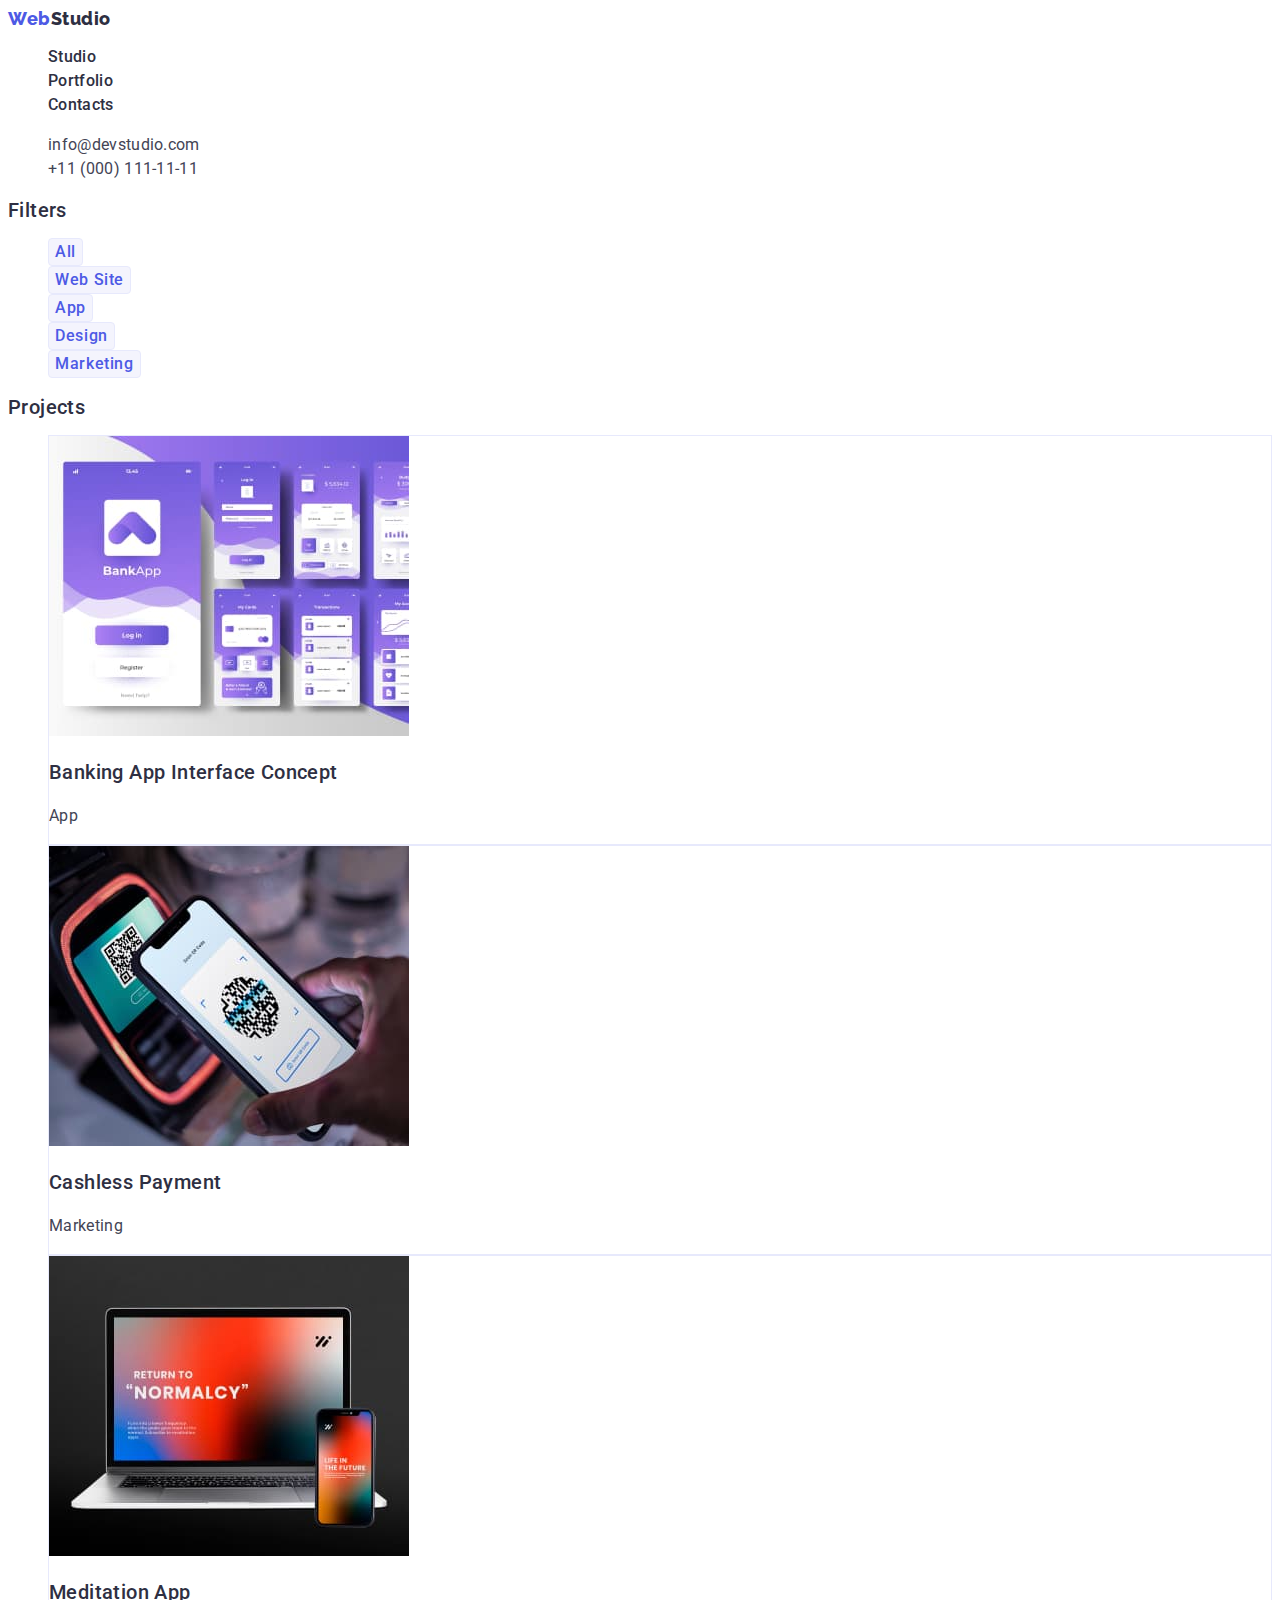
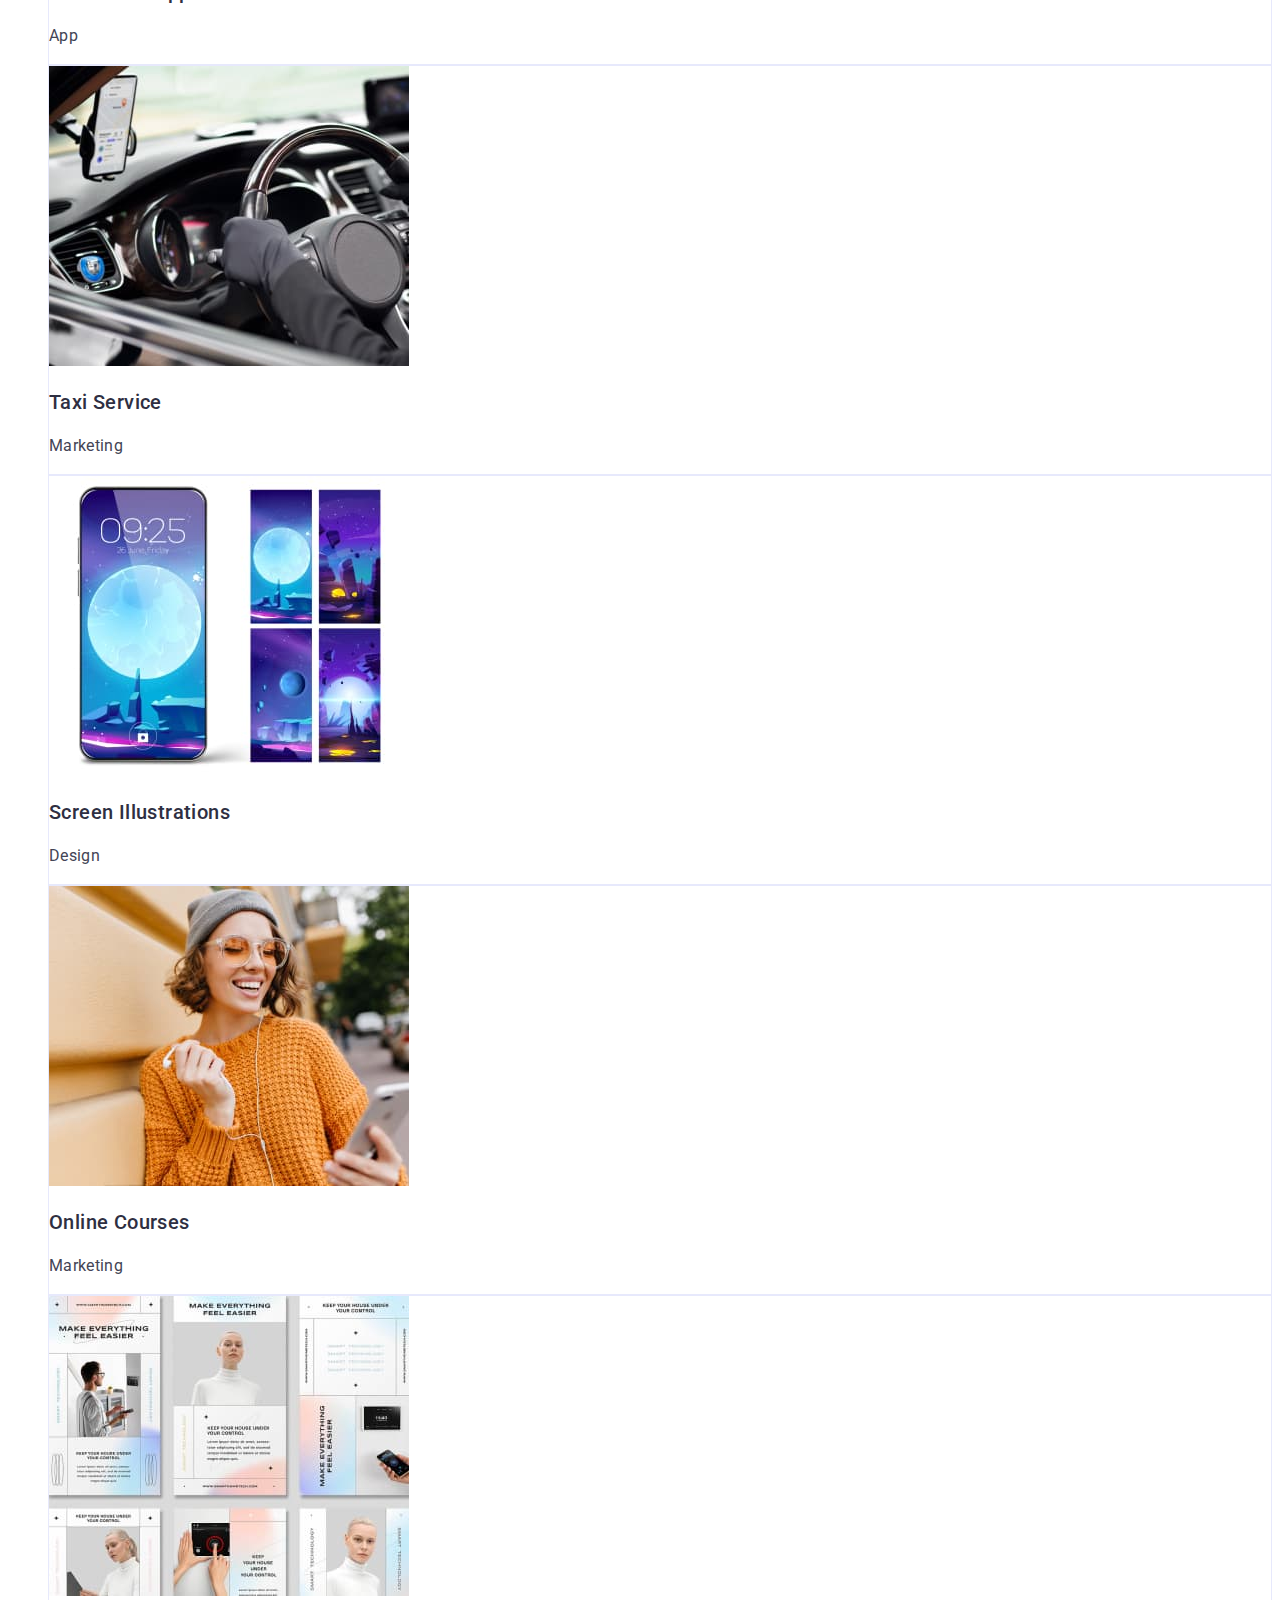
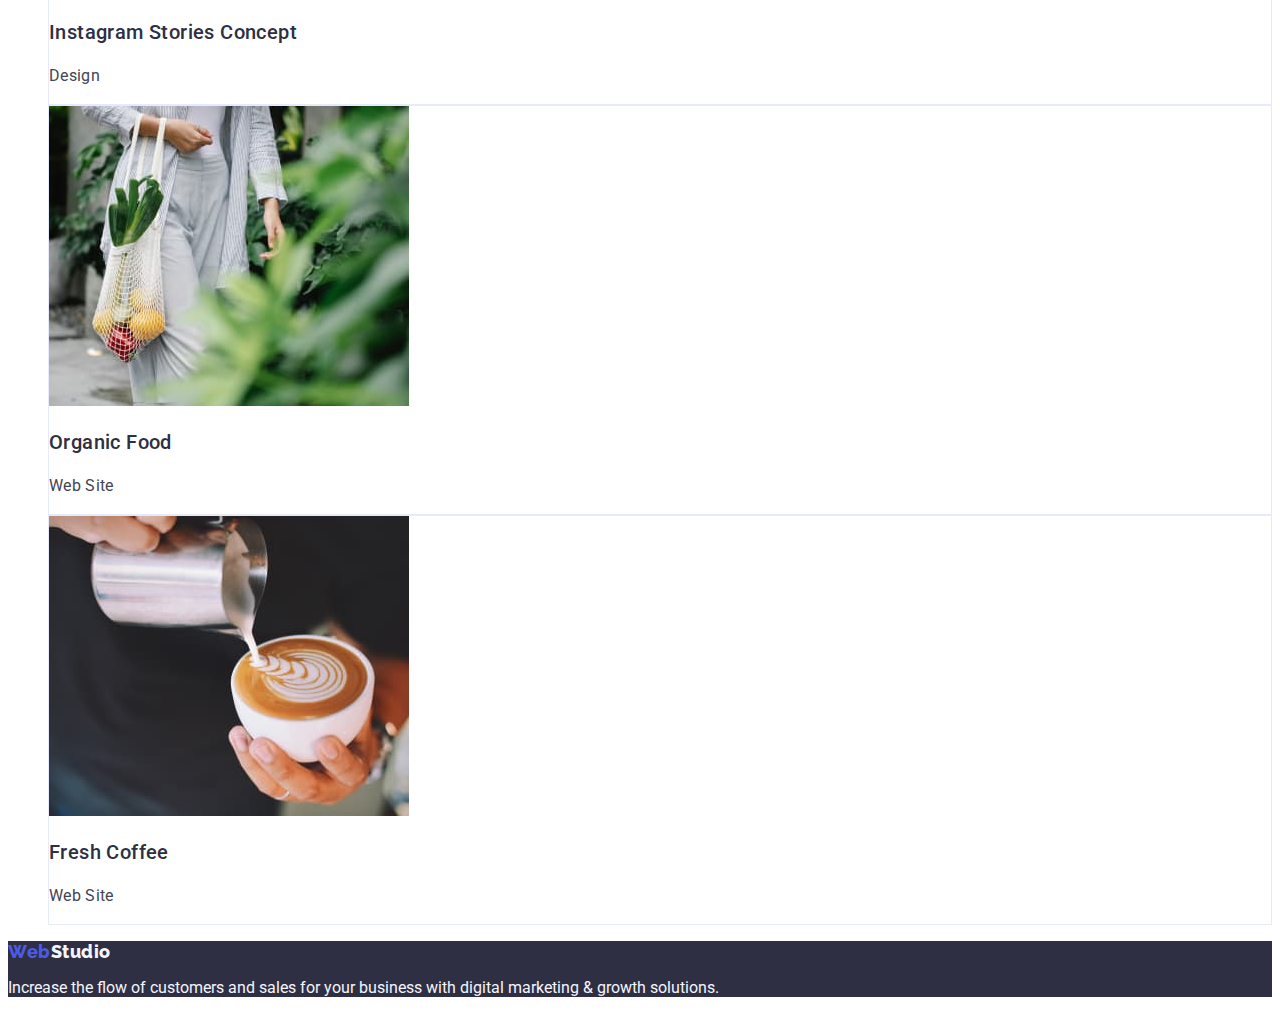
==== portfolio.html @ 899ddfb3 "hw 2" ====
<!DOCTYPE html>
<html lang="en">
<head>
    <meta charset="UTF-8">
    <meta name="viewport" content="width=device-width, initial-scale=1.0">
    <title>WebStudio</title>
    <link rel="stylesheet" href="./styles.css">
    <link rel="preconnect" href="https://fonts.googleapis.com">
    <link rel="preconnect" href="https://fonts.gstatic.com" crossorigin>
    <link href="https://fonts.googleapis.com/css2?family=Montserrat:wght@400;600&family=Raleway:wght@800&family=Roboto:wght@400;500;700&display=swap" rel="stylesheet">
<body>
    <!-- верхня частина сайту хедер -->
    <header class="head">
        
        <!-- навігація по сайту -->
        <nav>
            <!-- логотип компанії -->
            <a href="./index.html" class="logo"><span class="logo-section">Web</span>Studio</a>
            <ul>
                <li><a class="head-link" href="./index.html">Studio</a></li>
                <li><a class="head-link" href="./portfolio.html">Portfolio</a></li>
                <li><a class="head-link" href="">Contacts</a></li>
            </ul>
        </nav>
        <!-- контакти компанії -->
        <address class="contact">
            <ul>
                <li><a class="contact-link" href="mailto:info@devstudio.com">info@devstudio.com</a></li>
                <li><a class="contact-link" href="tel:+110001111111">+11 (000) 111-11-11</a></li>
            </ul>
        </address>
    </header>
    <!-- головна інформація сторінки -->
    <main>
        <!-- навігація по сторінці -->
        <section>
            <h2 class="filters-title-hide">Filters</h2>
            <ul>
                <li><button type="button" class="filters-button">All</button></li>
                <li><button type="button" class="filters-button">Web Site</button></li>
                <li><button type="button" class="filters-button">App</button></li>
                <li><button type="button" class="filters-button">Design</button></li>
                <li><button type="button" class="filters-button">Marketing</button></li>
            </ul>
        </section>
        <section class="project">
            <h2 class="project-title-hide">Projects</h2>
            <ul>
                <li class="project-section">
                    <img src="./images/img-portfolio-1.jpg" alt="Banking App" width="360">
                    <h3 class="project-title">Banking App Interface Concept</h3>
                    <p class="project-taxt">App</p>
                </li>
                <li class="project-section">
                    <img src="./images/img-portfolio-2.jpg" alt="Cashless Payment" width="360">
                    <h3 class="project-title">Cashless Payment</h3>
                    <p class="project-taxt">Marketing</p>
                </li>
                <li class="project-section">
                    <img src="./images/img-portfolio-3.jpg" alt="Meditation App" width="360">
                    <h3 class="project-title">Meditation App</h3>
                    <p class="project-taxt">App</p>
                </li>
                <li class="project-section">
                    <img src="./images/img-portfolio-4.jpg" alt="Taxi Service" width="360">
                    <h3 class="project-title">Taxi Service</h3>
                    <p class="project-taxt">Marketing</p>
                </li>
                <li class="project-section">
                    <img src="./images/img-portfolio-5.jpg" alt="Screen Illustrations" width="360">
                    <h3 class="project-title">Screen Illustrations</h3>
                    <p class="project-taxt">Design</p>
                </li>
                <li class="project-section">
                    <img src="./images/img-portfolio-6.jpg" alt="Online Courses" width="360">
                    <h3 class="project-title">Online Courses</h3>
                    <p class="project-taxt">Marketing</p>
                </li>
                <li class="project-section">
                    <img src="./images/img-portfolio-7.jpg" alt="Instagram Stories Concept" width="360">
                    <h3 class="project-title">Instagram Stories Concept</h3>
                    <p class="project-taxt">Design</p>
                </li>
                <li class="project-section">
                    <img src="./images/img-portfolio-8.jpg" alt="Organic Food" width="360">
                    <h3 class="project-title">Organic Food</h3>
                    <p class="project-taxt">Web Site</p>
                </li>
                <li class="project-section">
                    <img src="./images/img-portfolio-9.jpg" alt="Fresh Coffee" width="360">
                    <h3 class="project-title">Fresh Coffee</h3>
                    <p class="project-taxt">Web Site</p>
                </li>
            </ul>
        </section>



    </main>

       
    
    
    
        <!-- футер -->
    <footer class="footer">
        <!-- логотип компанії -->
        <a href="./index.html" class="footer-logo"><span class="logo-section">Web</span>Studio</a>
        <p class="footer-taxt">Increase the flow of customers and sales for your business with digital marketing & growth solutions.</p>
    </footer>
    
</body>
</html>
---- styles.css ----
:root {
    --primary-font: 'Roboto', sans-serif;
    --primary-black-color: #434455;
    --primary-white-color: #ffffff;
    --secondary-black-color: #2E2F42;
    --secondary-white-color: #F4F4FD;
}

body {
    font-family: var(--primary-font);
    color: var(--primary-black-color);
    background: var(--primary-white-color);
}
a {
    text-decoration: none;
}
ul {
    list-style-type: none;
}


.logo {
    color: #2E2F42;
    font-family: 'Raleway';
    font-style: normal;
    font-weight: 800;
    font-size: 18px;
    line-height: 21px;
    letter-spacing: 0.03em;
}
.logo-section {
    color: #4D5AE5;
}
.footer-logo {
    color: var(--secondary-white-color);
    font-family: 'Raleway';
    font-style: normal;
    font-weight: 800;
    font-size: 18px;
    line-height: 21px;
    letter-spacing: 0.03em;
}

.head-link {
    color: var(--secondary-black-color);
    font-family: 'Roboto';
    font-style: normal;
    font-weight: 500;
    font-size: 16px;
    line-height: 24px;
    letter-spacing: 0.02em;
}

.contact-link {
    color: var(--primary-black-color);
    font-family: 'Roboto';
    font-style: normal;
    font-weight: 400;
    font-size: 16px;
    line-height: 24px;
    letter-spacing: 0.02em;
}

.hero {
    background: var(--secondary-black-color);
    font-family: 'Roboto';
    font-style: normal;
    font-weight: 700;
    font-size: 56px;
    line-height: 60px;
    text-align: center;
    letter-spacing: 0.02em;
}
h1 {
    color: var(--primary-white-color);
}
.primery-button {
    background: #4D5AE5;
    color: var(--primary-white-color);
    font-family: 'Roboto';
    font-style: normal;
    font-weight: 500;
    font-size: 16px;
    line-height: 24px;
    align-items: center;
    letter-spacing: 0.04em;
    box-shadow: 0px 4px 4px rgba(0, 0, 0, 0.15);
    border-radius: 4px;
}


.facts {
    color: var(--secondary-black-color);
    font-family: 'Roboto';
    font-style: normal;
    font-weight: 700;
    font-size: 36px;
    line-height: 40px;
    text-align: center;
    letter-spacing: 0.02em;
    text-transform: capitalize;
}
.facts-title {
    color: var(--secondary-black-color);
    font-family: 'Roboto';
    font-style: normal;
    font-weight: 500;
    font-size: 20px;
    line-height: 24px;
    letter-spacing: 0.02em;
}
.facts-taxt {
    font-family: 'Roboto';
    font-style: normal;
    font-weight: 400;
    font-size: 16px;
    line-height: 24px;
    letter-spacing: 0.02em;
}
.directions {
    font-family: 'Roboto';
    font-style: normal;
    font-weight: 700;
    font-size: 36px;
    line-height: 40px;
    text-align: center;
    letter-spacing: 0.02em;
    text-transform: capitalize;
    color: var(--secondary-black-color);
}
.team {
    font-family: 'Roboto';
    font-style: normal;
    font-weight: 700;
    font-size: 36px;
    line-height: 40px;
    text-align: center;
    letter-spacing: 0.02em;
    text-transform: capitalize;
    color: var(--secondary-black-color);
}
.team-title {
    color: var(--secondary-black-color);
    font-family: 'Roboto';
    font-style: normal;
    font-weight: 500;
    font-size: 20px;
    line-height: 24px;
    letter-spacing: 0.02em;
}
.team-taxt {
    font-family: 'Roboto';
    font-style: normal;
    font-weight: 400;
    font-size: 16px;
    line-height: 24px;
    letter-spacing: 0.02em;
}


.section-team {
    background: var(--secondary-white-color);
}
.footer {
    background: var(--secondary-black-color);
}
.footer-taxt {
    color: var(--secondary-white-color);
}


/* portfolio */
.filters-title-hide {
    font-family: 'Roboto';
    font-style: normal;
    font-weight: 500;
    font-size: 20px;
    line-height: 24px;
    letter-spacing: 0.02em;
    color: var(--secondary-black-color);
}

.filters-button {
    background: #F4F4FD;
    color: #4D5AE5;
    border: 1px solid #E7E9FC;
    border-radius: 4px;
    font-family: 'Roboto';
    font-style: normal;
    font-weight: 500;
    font-size: 16px;
    line-height: 24px;
    align-items: center;
    text-align: center;
    letter-spacing: 0.04em;
}

.filters-button:hover,
.filters-button:focus,
.filters-button:active {
    background: #404BBF;
    color: #FFFFFF;
    box-shadow: 0px 3px 1px rgba(0, 0, 0, 0.1), 0px 2px 1px rgba(0, 0, 0, 0.08), 0px 2px 2px rgba(0, 0, 0, 0.12);
    border-radius: 4px;
}

.project-title-hide {
        font-family: 'Roboto';
        font-style: normal;
        font-weight: 500;
        font-size: 20px;
        line-height: 24px;
        letter-spacing: 0.02em;
        color: var(--secondary-black-color);
}
.project-section {
    border: 1px solid #E7E9FC;
}
.project-title {
    font-family: 'Roboto';
    font-style: normal;
    font-weight: 500;
    font-size: 20px;
    line-height: 24px;
    letter-spacing: 0.02em;
    color: var(--secondary-black-color);
}
.project-taxt {
    font-family: 'Roboto';
    font-style: normal;
    font-weight: 400;
    font-size: 16px;
    line-height: 24px;
    letter-spacing: 0.02em;
}
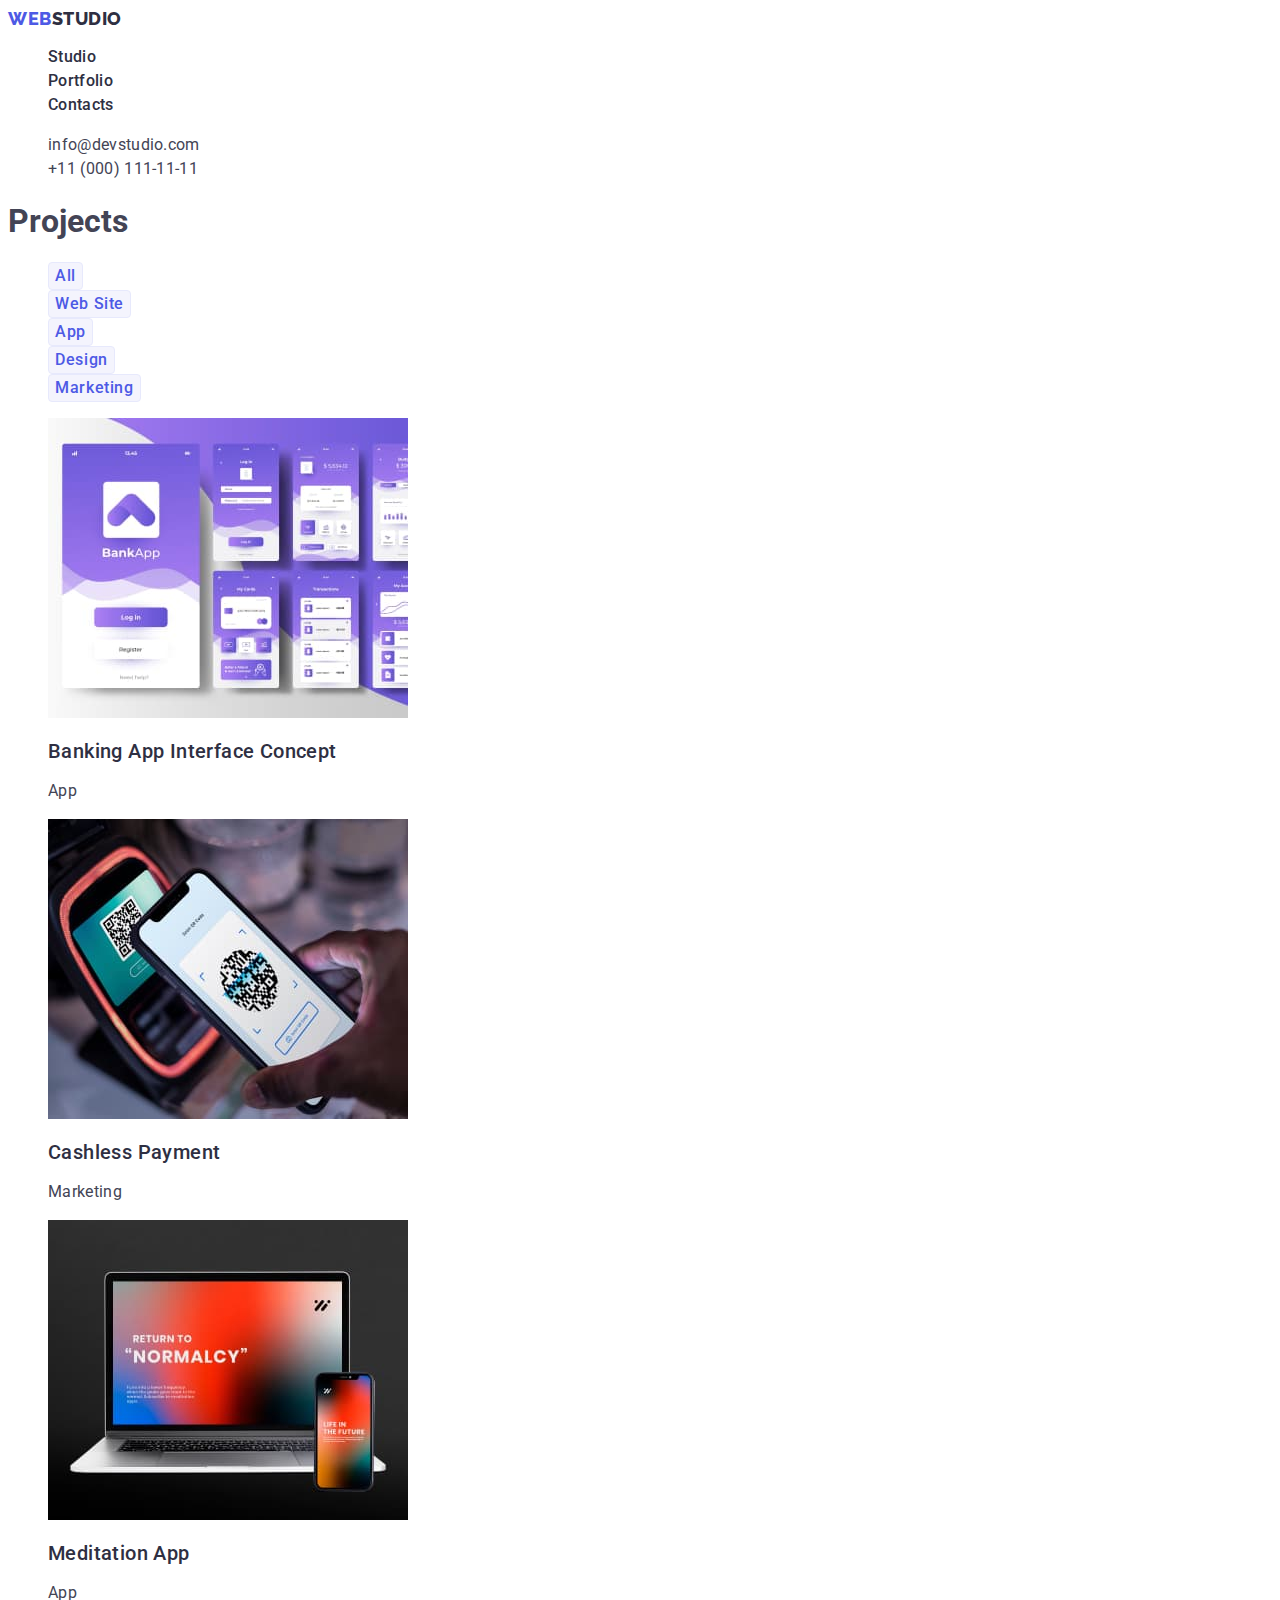
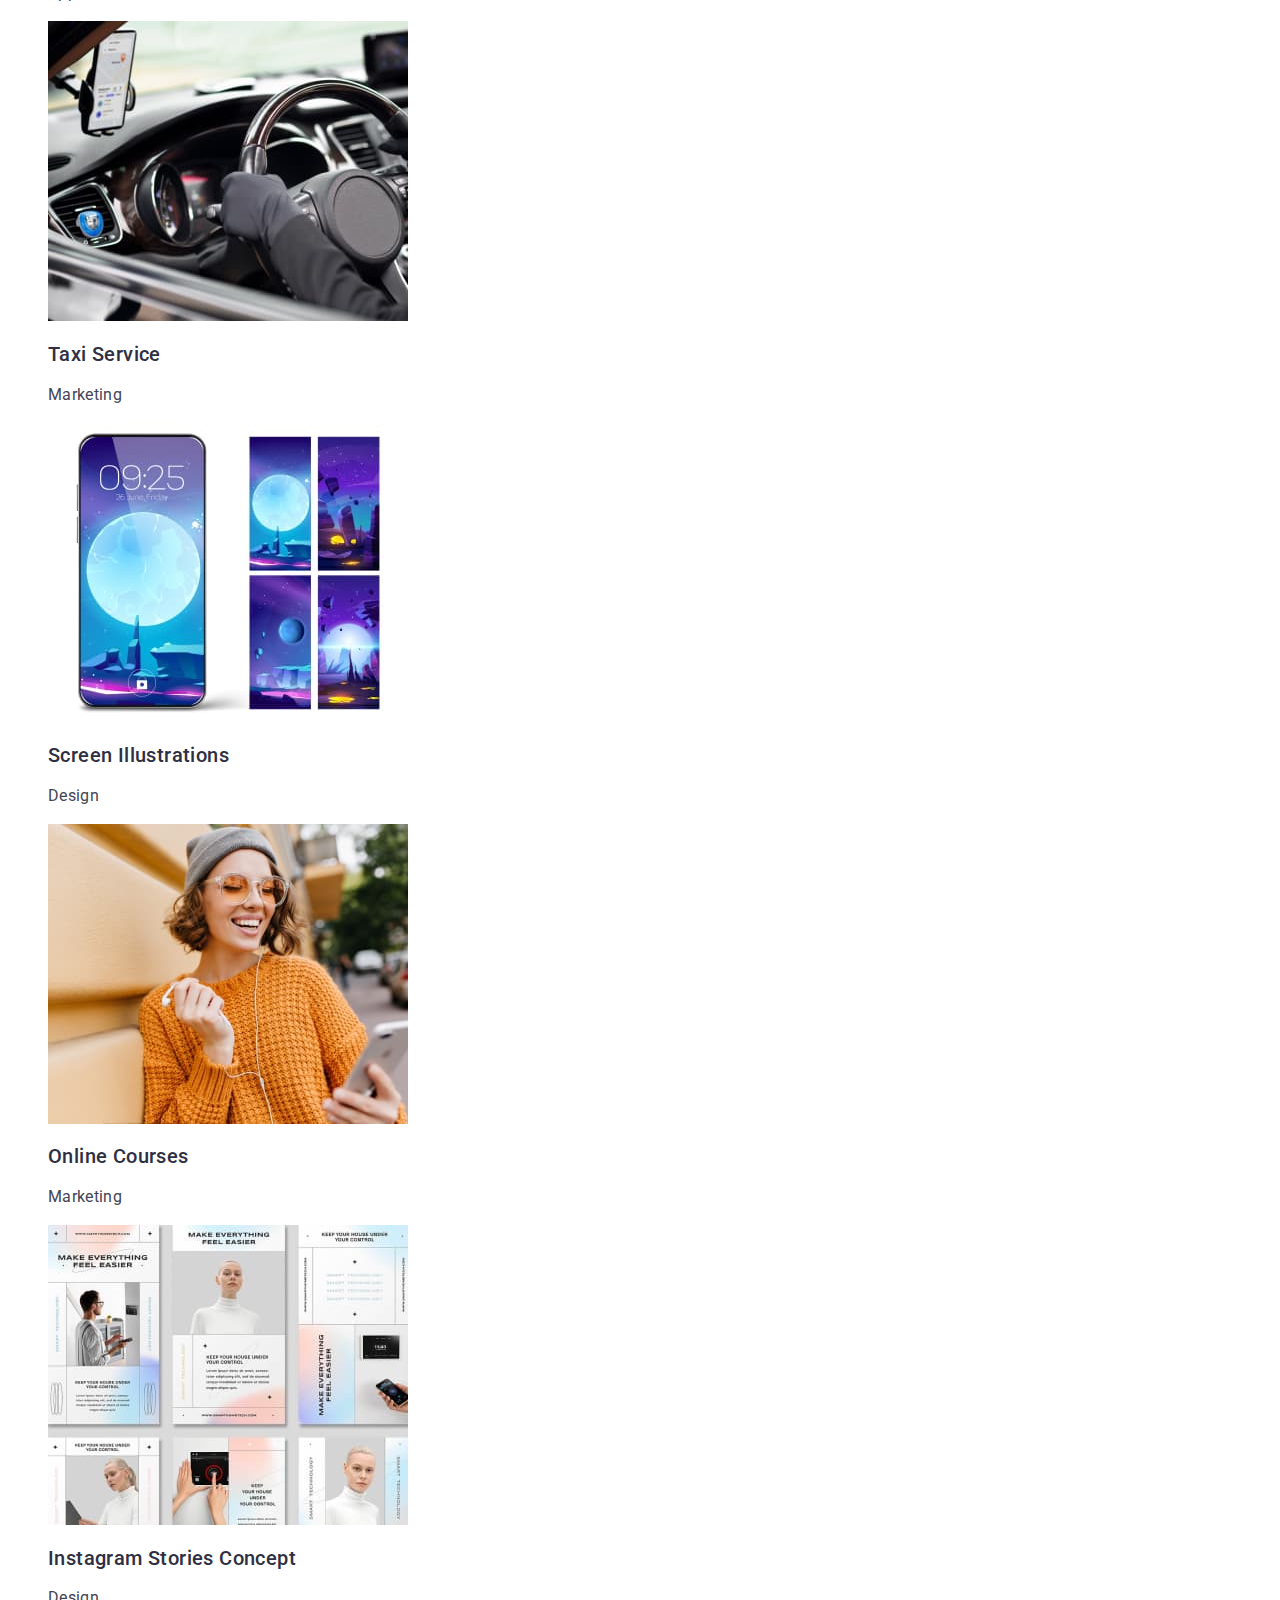
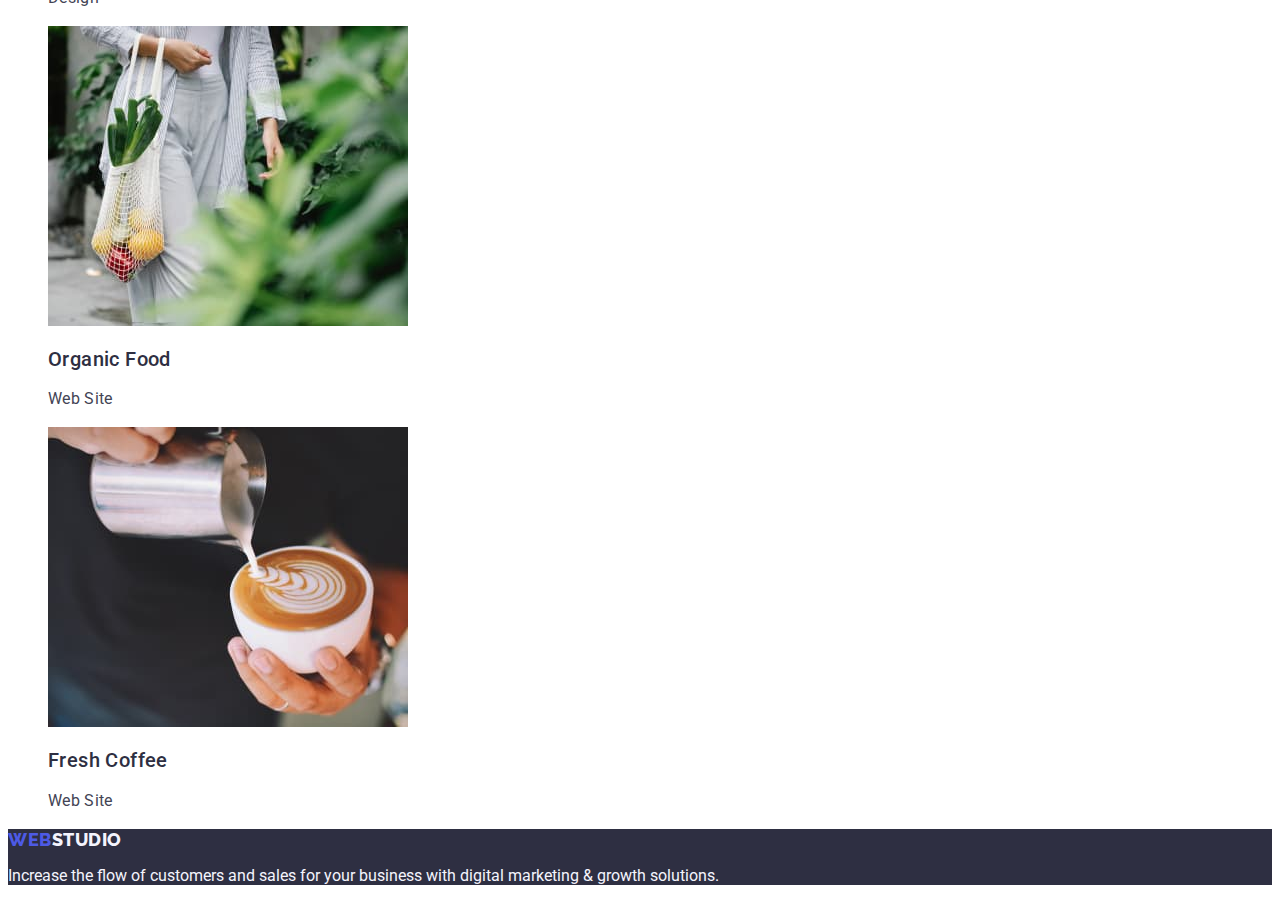
==== commit 77d54882: "update" ====
--- a/portfolio.html
+++ b/portfolio.html
@@ -4,7 +4,7 @@
     <meta charset="UTF-8">
     <meta name="viewport" content="width=device-width, initial-scale=1.0">
     <title>WebStudio</title>
-    <link rel="stylesheet" href="./styles.css">
+    <link rel="stylesheet" href="./css/styles.css">
     <link rel="preconnect" href="https://fonts.googleapis.com">
     <link rel="preconnect" href="https://fonts.gstatic.com" crossorigin>
     <link href="https://fonts.googleapis.com/css2?family=Montserrat:wght@400;600&family=Raleway:wght@800&family=Roboto:wght@400;500;700&display=swap" rel="stylesheet">
@@ -15,80 +15,77 @@
         <!-- навігація по сайту -->
         <nav>
             <!-- логотип компанії -->
-            <a href="./index.html" class="logo"><span class="logo-section">Web</span>Studio</a>
-            <ul>
-                <li><a class="head-link" href="./index.html">Studio</a></li>
-                <li><a class="head-link" href="./portfolio.html">Portfolio</a></li>
-                <li><a class="head-link" href="">Contacts</a></li>
+            <a href="./index.html" class="logo link">Web<span class="logo-section">Studio</span></a>
+            <ul class="list">
+                <li><a class="list-nav link" href="./index.html">Studio</a></li>
+                <li><a class="list-nav link" href="./portfolio.html">Portfolio</a></li>
+                <li><a class="list-nav link" href="">Contacts</a></li>
             </ul>
         </nav>
         <!-- контакти компанії -->
         <address class="contact">
-            <ul>
-                <li><a class="contact-link" href="mailto:info@devstudio.com">info@devstudio.com</a></li>
-                <li><a class="contact-link" href="tel:+110001111111">+11 (000) 111-11-11</a></li>
+            <ul class="list">
+                <li><a class="contact-link link" href="mailto:info@devstudio.com">info@devstudio.com</a></li>
+                <li><a class="contact-link link" href="tel:+110001111111">+11 (000) 111-11-11</a></li>
             </ul>
         </address>
     </header>
     <!-- головна інформація сторінки -->
     <main>
         <!-- навігація по сторінці -->
-        <section>
-            <h2 class="filters-title-hide">Filters</h2>
-            <ul>
+        <section class="project">
+            <h1 class="project-title-hide">Projects</h1>
+            <ul class="list">
                 <li><button type="button" class="filters-button">All</button></li>
                 <li><button type="button" class="filters-button">Web Site</button></li>
                 <li><button type="button" class="filters-button">App</button></li>
                 <li><button type="button" class="filters-button">Design</button></li>
                 <li><button type="button" class="filters-button">Marketing</button></li>
             </ul>
-        </section>
-        <section class="project">
-            <h2 class="project-title-hide">Projects</h2>
-            <ul>
+            <ul class="list">
                 <li class="project-section">
                     <img src="./images/img-portfolio-1.jpg" alt="Banking App" width="360">
-                    <h3 class="project-title">Banking App Interface Concept</h3>
+                    <h2 class="project-title">Banking App Interface Concept</h2>
                     <p class="project-taxt">App</p>
                 </li>
                 <li class="project-section">
                     <img src="./images/img-portfolio-2.jpg" alt="Cashless Payment" width="360">
-                    <h3 class="project-title">Cashless Payment</h3>
+                    <h2 class="project-title">Cashless Payment</h2>
                     <p class="project-taxt">Marketing</p>
                 </li>
                 <li class="project-section">
                     <img src="./images/img-portfolio-3.jpg" alt="Meditation App" width="360">
-                    <h3 class="project-title">Meditation App</h3>
+                    <h2 class="project-title">Meditation App</h2>
                     <p class="project-taxt">App</p>
                 </li>
                 <li class="project-section">
                     <img src="./images/img-portfolio-4.jpg" alt="Taxi Service" width="360">
-                    <h3 class="project-title">Taxi Service</h3>
+                    <h2 class="project-title">Taxi Service</h2>
                     <p class="project-taxt">Marketing</p>
                 </li>
                 <li class="project-section">
                     <img src="./images/img-portfolio-5.jpg" alt="Screen Illustrations" width="360">
-                    <h3 class="project-title">Screen Illustrations</h3>
+                    <h2 class="project-title">Screen Illustrations</h2>
                     <p class="project-taxt">Design</p>
                 </li>
                 <li class="project-section">
                     <img src="./images/img-portfolio-6.jpg" alt="Online Courses" width="360">
-                    <h3 class="project-title">Online Courses</h3>
+                    <h2 class="project-title">Online Courses</h2>
                     <p class="project-taxt">Marketing</p>
                 </li>
                 <li class="project-section">
                     <img src="./images/img-portfolio-7.jpg" alt="Instagram Stories Concept" width="360">
-                    <h3 class="project-title">Instagram Stories Concept</h3>
+                    <h2 class="project-title">Instagram Stories Concept</h2>
                     <p class="project-taxt">Design</p>
                 </li>
                 <li class="project-section">
                     <img src="./images/img-portfolio-8.jpg" alt="Organic Food" width="360">
-                    <h3 class="project-title">Organic Food</h3>
+                    <h2 class="project-title">Organic Food</h2>
                     <p class="project-taxt">Web Site</p>
                 </li>
                 <li class="project-section">
                     <img src="./images/img-portfolio-9.jpg" alt="Fresh Coffee" width="360">
-                    <h3 class="project-title">Fresh Coffee</h3>
+                    <h2 class="project-title">Fresh Coffee</h2>
                     <p class="project-taxt">Web Site</p>
                 </li>
             </ul>
@@ -105,7 +102,7 @@
         <!-- футер -->
     <footer class="footer">
         <!-- логотип компанії -->
-        <a href="./index.html" class="footer-logo"><span class="logo-section">Web</span>Studio</a>
+        <a href="./index.html" class="logo link">Web<span class="footer-logo">Studio</span></a>
         <p class="footer-taxt">Increase the flow of customers and sales for your business with digital marketing & growth solutions.</p>
     </footer>
     
--- a/css/styles.css
+++ b/css/styles.css
@@ -0,0 +1,247 @@
+:root {
+    --primary-font: 'Roboto', sans-serif;
+    --primary-black-color: #434455;
+    --primary-white-color: #ffffff;
+    --secondary-black-color: #2E2F42;
+    --secondary-white-color: #F4F4FD;
+}
+
+body {
+    font-family: var(--primary-font);
+    color: var(--primary-black-color);
+    background: var(--primary-white-color);
+}
+/* a {
+    text-decoration: none;
+}
+ul {
+    list-style-type: none;
+} */
+
+
+.logo {
+    color: #4D5AE5;
+    font-family: 'Raleway', sans-serif;
+    font-style: normal;
+    font-weight: 800;
+    font-size: 18px;
+    line-height: 1.17;
+    letter-spacing: 0.03em;
+    text-transform: uppercase;
+}
+.logo-section {
+    color: #2E2F42;
+
+}
+.footer-logo {
+    color: var(--secondary-white-color);
+}
+.link {
+    text-decoration: none;
+}
+.list {
+    list-style: none;
+}
+
+.list-nav {
+    color: var(--secondary-black-color);
+    font-family: 'Roboto', sans-serif;
+    font-style: normal;
+    font-weight: 500;
+    font-size: 16px;
+    line-height: 1.5;
+    letter-spacing: 0.02em;
+}
+.list-nav:hover,
+.list-nav:focus {
+    color: #404BBF;
+}
+
+.contact {
+    font-style: normal;
+}
+.contact-link {
+    color: var(--primary-black-color);
+    font-family: 'Roboto', sans-serif;
+    font-style: normal;
+    font-weight: 400;
+    font-size: 16px;
+    line-height: 1.5;
+    letter-spacing: 0.02em;
+}
+.contact-link:hover,
+.contact-link:focus {
+    color: #404BBF;
+}
+.hero {
+    background: var(--secondary-black-color);
+    text-align: center;
+}
+.hero-main {
+    color: var(--primary-white-color);
+    font-family: 'Roboto', sans-serif;
+    font-style: normal;
+    font-weight: 700;
+    font-size: 56px;
+    line-height: 1.07;
+    letter-spacing: 0.02em;
+    text-align: center;
+}
+
+
+.primery-button {
+    background: #4D5AE5;
+    color: var(--primary-white-color);
+    font-family: 'Roboto', sans-serif;
+    font-style: normal;
+    font-weight: 500;
+    font-size: 16px;
+    line-height: 1.5;
+    align-items: center;
+    letter-spacing: 0.04em;
+    cursor: pointer;
+}
+.primery-button:hover,
+.primery-button:focus {
+    background: #404BBF;
+}
+
+
+
+.facts {
+    color: var(--secondary-black-color);
+    font-family: 'Roboto', sans-serif;
+    font-style: normal;
+    font-weight: 700;
+    font-size: 36px;
+    line-height: 40px;
+    text-align: center;
+    letter-spacing: 0.02em;
+    text-transform: capitalize;
+}
+.facts-title {
+    color: var(--secondary-black-color);
+    font-family: 'Roboto', sans-serif;
+    font-style: normal;
+    font-weight: 500;
+    font-size: 20px;
+    line-height: 24px;
+    letter-spacing: 0.02em;
+}
+.facts-taxt {
+    font-family: 'Roboto', sans-serif;
+    font-style: normal;
+    font-weight: 400;
+    font-size: 16px;
+    line-height: 24px;
+    letter-spacing: 0.02em;
+}
+.directions {
+    font-family: 'Roboto', sans-serif;
+    font-style: normal;
+    font-weight: 700;
+    font-size: 36px;
+    line-height: 1.11;
+    text-align: center;
+    letter-spacing: 0.02em;
+    text-transform: capitalize;
+    color: var(--secondary-black-color);
+}
+.team {
+    font-family: 'Roboto', sans-serif;
+    font-style: normal;
+    font-weight: 700;
+    font-size: 36px;
+    line-height: 1.11;
+    text-align: center;
+    letter-spacing: 0.02em;
+    text-transform: capitalize;
+    color: var(--secondary-black-color);
+}
+.team-title {
+    color: var(--secondary-black-color);
+    font-family: 'Roboto', sans-serif;
+    font-style: normal;
+    font-weight: 500;
+    font-size: 20px;
+    line-height: 24px;
+    letter-spacing: 0.02em;
+}
+.team-taxt {
+    font-family: 'Roboto', sans-serif;
+    font-style: normal;
+    font-weight: 400;
+    font-size: 16px;
+    line-height: 24px;
+    letter-spacing: 0.02em;
+}
+
+
+.team-section {
+    background: var(--secondary-white-color);
+}
+.team-section-part {
+    background: var(--primary-white-color);
+}
+.footer {
+    background: var(--secondary-black-color);
+}
+.footer-taxt {
+    color: var(--secondary-white-color);
+}
+
+
+/* portfolio */
+
+
+.filters-title-hide {
+    font-family: 'Roboto', sans-serif;
+    font-style: normal;
+    font-weight: 500;
+    font-size: 20px;
+    line-height: 24px;
+    letter-spacing: 0.02em;
+    color: var(--secondary-black-color);
+}
+
+.filters-button {
+    background: #F4F4FD;
+    color: #4D5AE5;
+    border: 1px solid #E7E9FC;
+    border-radius: 4px;
+    font-family: 'Roboto', sans-serif;
+    font-style: normal;
+    font-weight: 500;
+    font-size: 16px;
+    line-height: 1.5;
+    align-items: center;
+    text-align: center;
+    letter-spacing: 0.04em;
+    cursor: pointer;
+}
+
+.filters-button:hover,
+.filters-button:focus,
+.filters-button:active {
+    background: #404BBF;
+    color: #FFFFFF;
+}
+
+
+.project-title {
+    font-family: 'Roboto', sans-serif;
+    font-style: normal;
+    font-weight: 500;
+    font-size: 20px;
+    line-height: 1.2;
+    letter-spacing: 0.02em;
+    color: var(--secondary-black-color);
+}
+.project-taxt {
+    font-family: 'Roboto', sans-serif;
+    font-style: normal;
+    font-weight: 400;
+    font-size: 16px;
+    line-height: 1.5;
+    letter-spacing: 0.02em;
+}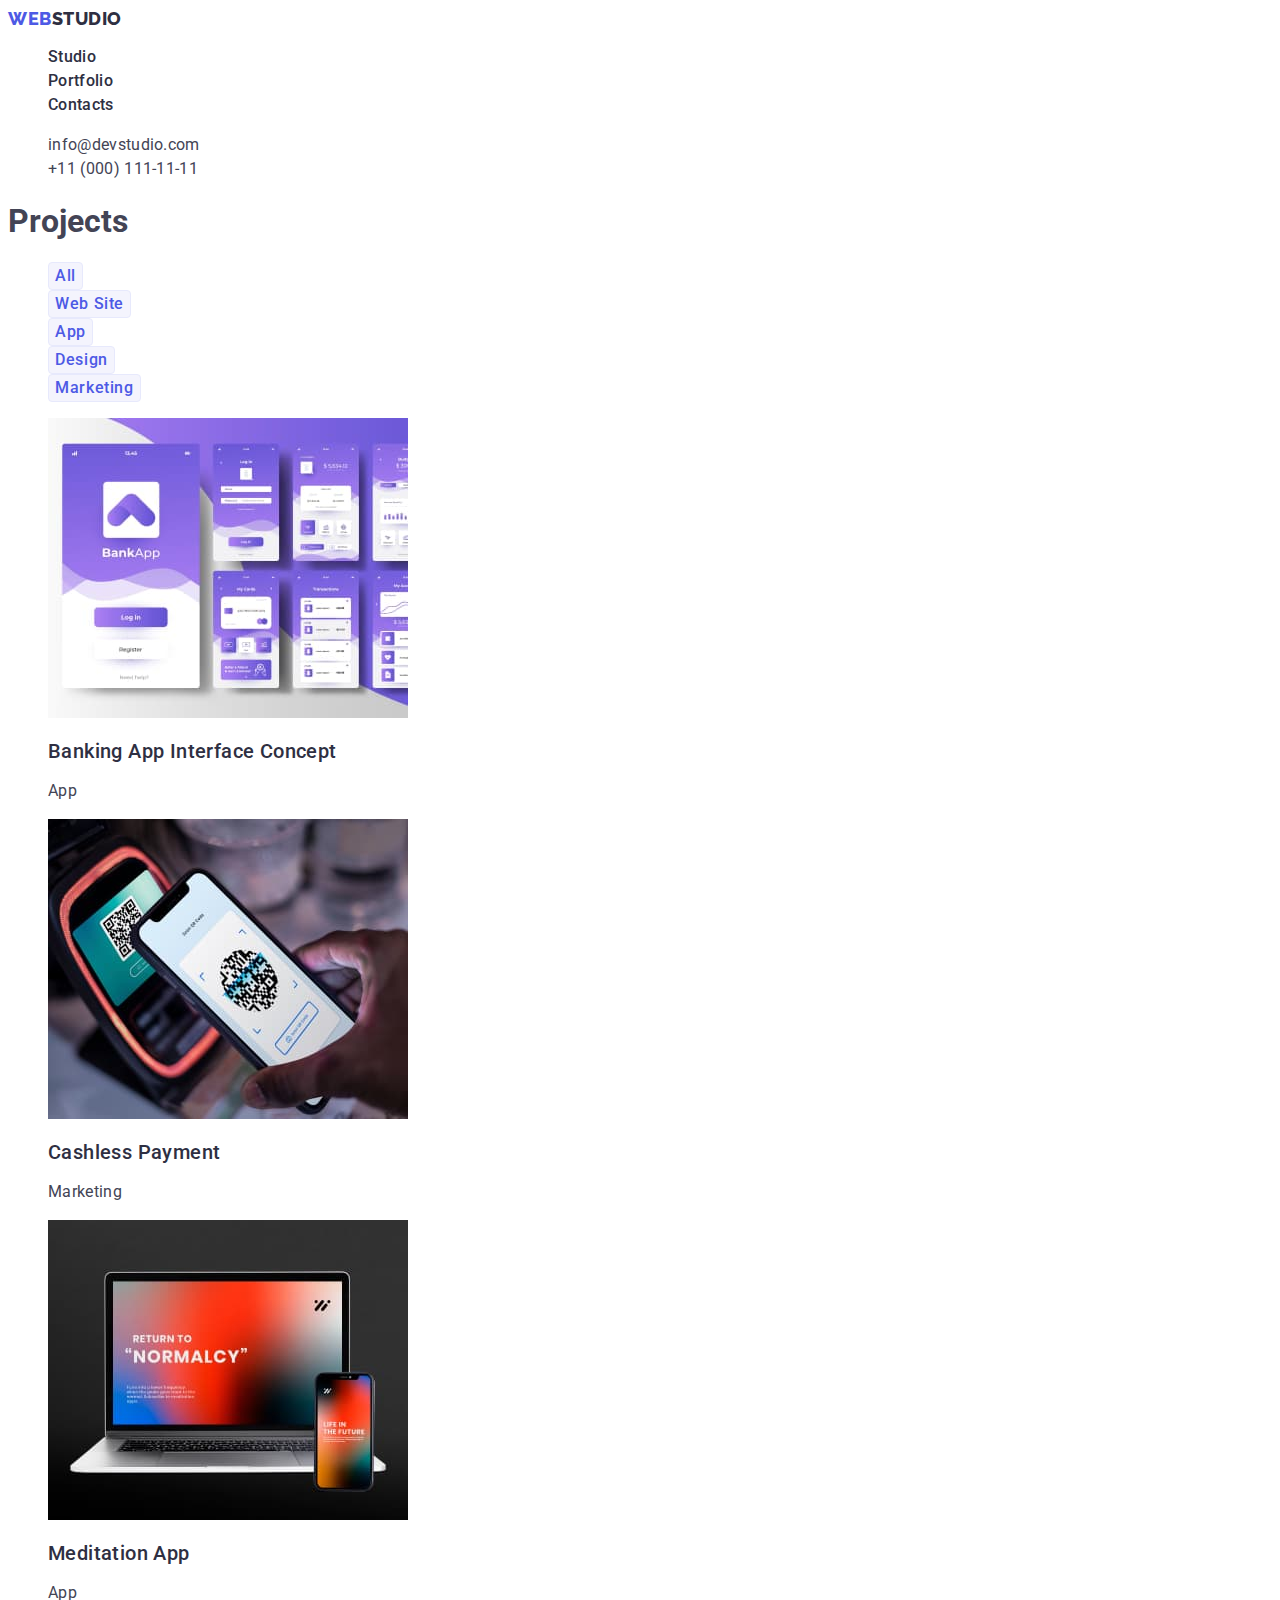
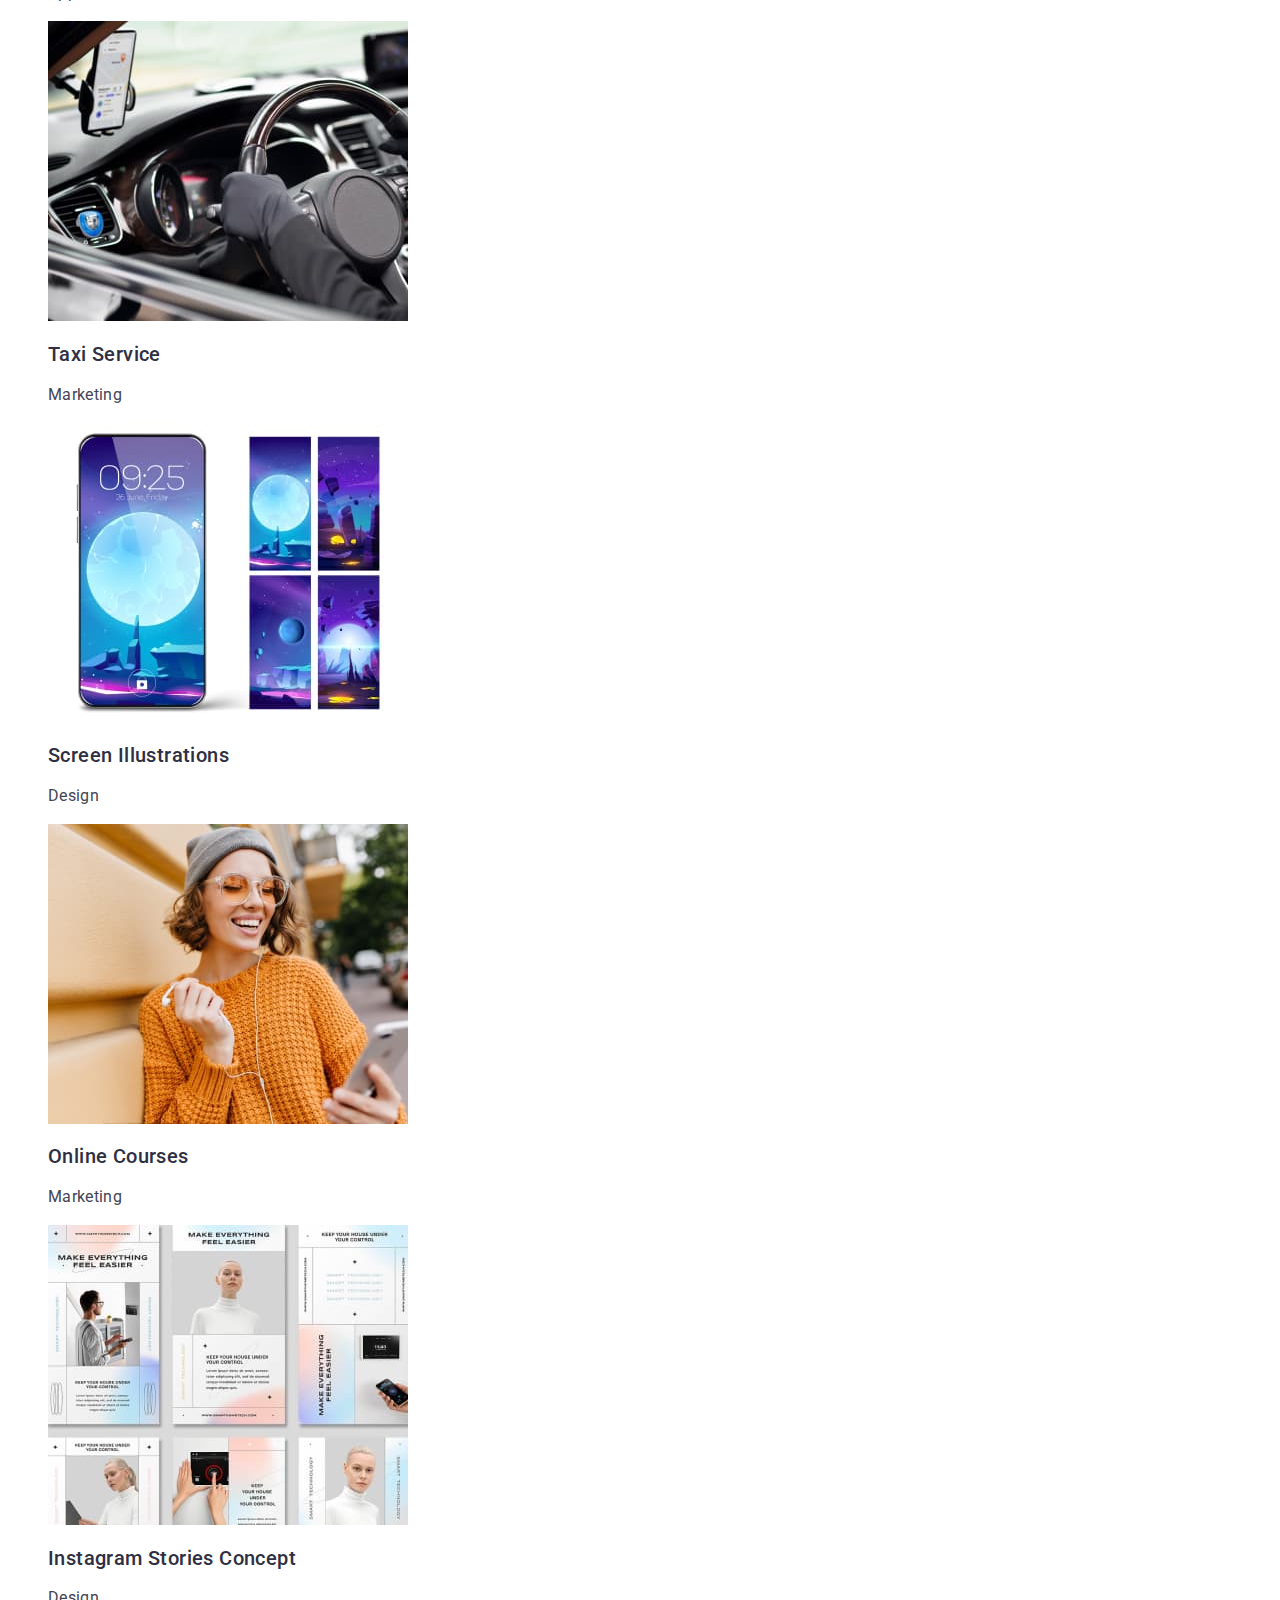
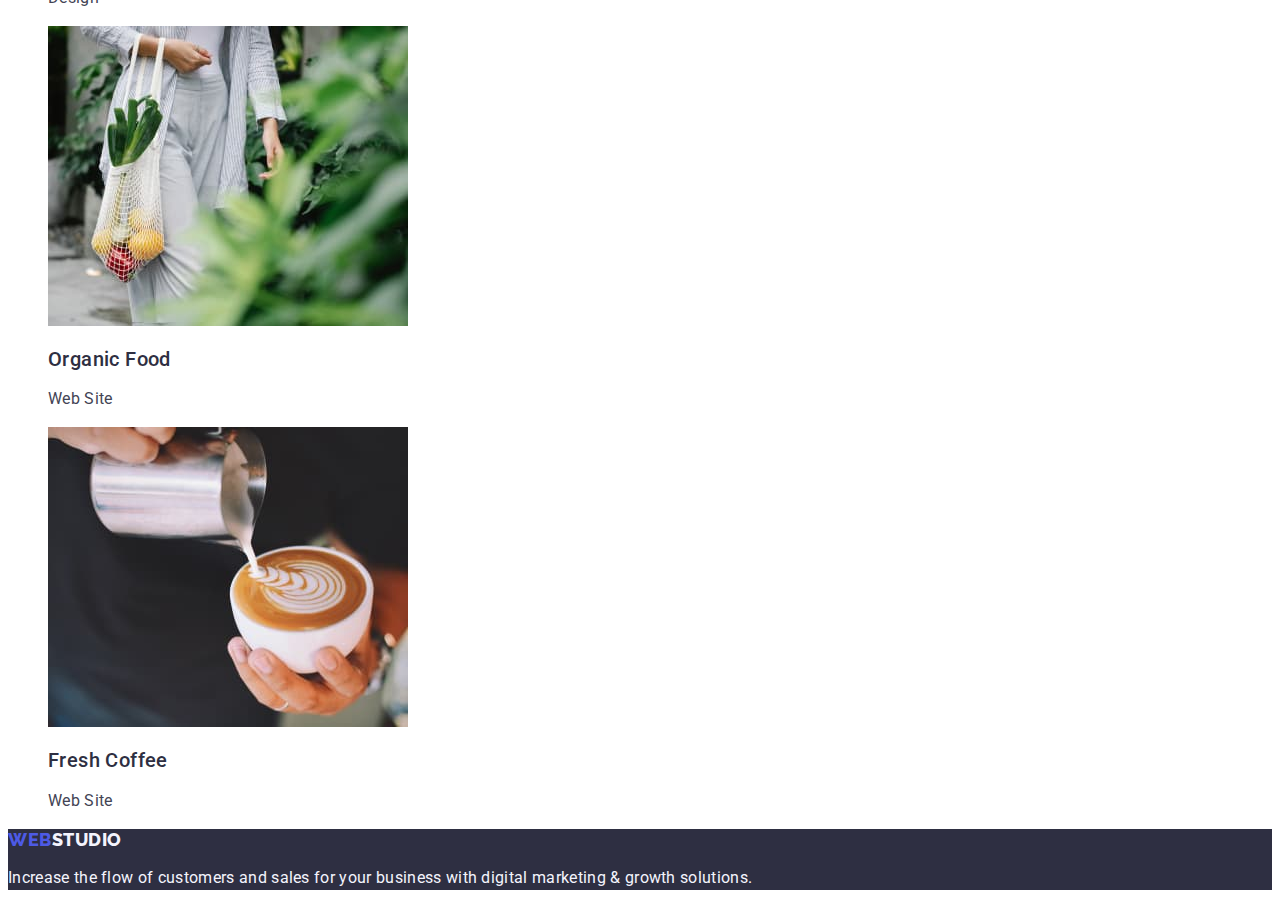
==== commit 13117d51: "add - a" ====
--- a/portfolio.html
+++ b/portfolio.html
@@ -44,49 +44,67 @@
             </ul>
             <ul class="list">
                 <li class="project-section">
-                    <img src="./images/img-portfolio-1.jpg" alt="Banking App" width="360">
-                    <h2 class="project-title">Banking App Interface Concept</h2>
-                    <p class="project-taxt">App</p>
+                    <a href="" class="link">
+                        <img src="./images/img-portfolio-1.jpg" alt="Banking App" width="360">
+                        <h2 class="project-title">Banking App Interface Concept</h2>
+                        <p class="project-taxt">App</p>
+                    </a>
                 </li>
                 <li class="project-section">
-                    <img src="./images/img-portfolio-2.jpg" alt="Cashless Payment" width="360">
-                    <h2 class="project-title">Cashless Payment</h2>
-                    <p class="project-taxt">Marketing</p>
+                    <a href="" class="link">
+                        <img src="./images/img-portfolio-2.jpg" alt="Cashless Payment" width="360">
+                        <h2 class="project-title">Cashless Payment</h2>
+                        <p class="project-taxt">Marketing</p>
+                    </a>
                 </li>
                 <li class="project-section">
-                    <img src="./images/img-portfolio-3.jpg" alt="Meditation App" width="360">
-                    <h2 class="project-title">Meditation App</h2>
-                    <p class="project-taxt">App</p>
+                    <a href="" class="link">
+                        <img src="./images/img-portfolio-3.jpg" alt="Meditation App" width="360">
+                        <h2 class="project-title">Meditation App</h2>
+                        <p class="project-taxt">App</p>
+                    </a>
                 </li>
                 <li class="project-section">
-                    <img src="./images/img-portfolio-4.jpg" alt="Taxi Service" width="360">
-                    <h2 class="project-title">Taxi Service</h2>
-                    <p class="project-taxt">Marketing</p>
+                    <a href="" class="link">
+                        <img src="./images/img-portfolio-4.jpg" alt="Taxi Service" width="360">
+                        <h2 class="project-title">Taxi Service</h2>
+                        <p class="project-taxt">Marketing</p>
+                    </a>
                 </li>
                 <li class="project-section">
-                    <img src="./images/img-portfolio-5.jpg" alt="Screen Illustrations" width="360">
-                    <h2 class="project-title">Screen Illustrations</h2>
-                    <p class="project-taxt">Design</p>
+                    <a href="" class="link">
+                        <img src="./images/img-portfolio-5.jpg" alt="Screen Illustrations" width="360">
+                        <h2 class="project-title">Screen Illustrations</h2>
+                        <p class="project-taxt">Design</p>
+                    </a>
                 </li>
                 <li class="project-section">
-                    <img src="./images/img-portfolio-6.jpg" alt="Online Courses" width="360">
-                    <h2 class="project-title">Online Courses</h2>
-                    <p class="project-taxt">Marketing</p>
+                   <a href="" class="link">
+                        <img src="./images/img-portfolio-6.jpg" alt="Online Courses" width="360">
+                        <h2 class="project-title">Online Courses</h2>
+                        <p class="project-taxt">Marketing</p>
+                   </a>
                 </li>
                 <li class="project-section">
-                    <img src="./images/img-portfolio-7.jpg" alt="Instagram Stories Concept" width="360">
-                    <h2 class="project-title">Instagram Stories Concept</h2>
-                    <p class="project-taxt">Design</p>
+                    <a href="" class="link">
+                        <img src="./images/img-portfolio-7.jpg" alt="Instagram Stories Concept" width="360">
+                        <h2 class="project-title">Instagram Stories Concept</h2>
+                        <p class="project-taxt">Design</p>
+                    </a>
                 </li>
                 <li class="project-section">
-                    <img src="./images/img-portfolio-8.jpg" alt="Organic Food" width="360">
-                    <h2 class="project-title">Organic Food</h2>
-                    <p class="project-taxt">Web Site</p>
+                    <a href="" class="link">
+                        <img src="./images/img-portfolio-8.jpg" alt="Organic Food" width="360">
+                        <h2 class="project-title">Organic Food</h2>
+                        <p class="project-taxt">Web Site</p>
+                    </a>
                 </li>
                 <li class="project-section">
-                    <img src="./images/img-portfolio-9.jpg" alt="Fresh Coffee" width="360">
-                    <h2 class="project-title">Fresh Coffee</h2>
-                    <p class="project-taxt">Web Site</p>
+                    <a href="" class="link">
+                        <img src="./images/img-portfolio-9.jpg" alt="Fresh Coffee" width="360">
+                        <h2 class="project-title">Fresh Coffee</h2>
+                        <p class="project-taxt">Web Site</p>
+                    </a>
                 </li>
             </ul>
         </section>
--- a/css/styles.css
+++ b/css/styles.css
@@ -11,12 +11,6 @@
     color: var(--primary-black-color);
     background: var(--primary-white-color);
 }
-/* a {
-    text-decoration: none;
-}
-ul {
-    list-style-type: none;
-} */
 
 
 .logo {
@@ -85,7 +79,6 @@
     font-size: 56px;
     line-height: 1.07;
     letter-spacing: 0.02em;
-    text-align: center;
 }
 
 
@@ -97,7 +90,6 @@
     font-weight: 500;
     font-size: 16px;
     line-height: 1.5;
-    align-items: center;
     letter-spacing: 0.04em;
     cursor: pointer;
 }
@@ -115,7 +107,6 @@
     font-weight: 700;
     font-size: 36px;
     line-height: 40px;
-    text-align: center;
     letter-spacing: 0.02em;
     text-transform: capitalize;
 }
@@ -142,7 +133,6 @@
     font-weight: 700;
     font-size: 36px;
     line-height: 1.11;
-    text-align: center;
     letter-spacing: 0.02em;
     text-transform: capitalize;
     color: var(--secondary-black-color);
@@ -153,7 +143,6 @@
     font-weight: 700;
     font-size: 36px;
     line-height: 1.11;
-    text-align: center;
     letter-spacing: 0.02em;
     text-transform: capitalize;
     color: var(--secondary-black-color);
@@ -188,6 +177,12 @@
 }
 .footer-taxt {
     color: var(--secondary-white-color);
+    font-family: 'Roboto', sans-serif;
+    font-style: normal;
+    font-weight: 400;
+    font-size: 16px;
+    line-height: 1.5;
+    letter-spacing: 0.02em;
 }
 
 
@@ -214,8 +209,6 @@
     font-weight: 500;
     font-size: 16px;
     line-height: 1.5;
-    align-items: center;
-    text-align: center;
     letter-spacing: 0.04em;
     cursor: pointer;
 }
@@ -238,6 +231,7 @@
     color: var(--secondary-black-color);
 }
 .project-taxt {
+    color: var(--primary-black-color);
     font-family: 'Roboto', sans-serif;
     font-style: normal;
     font-weight: 400;
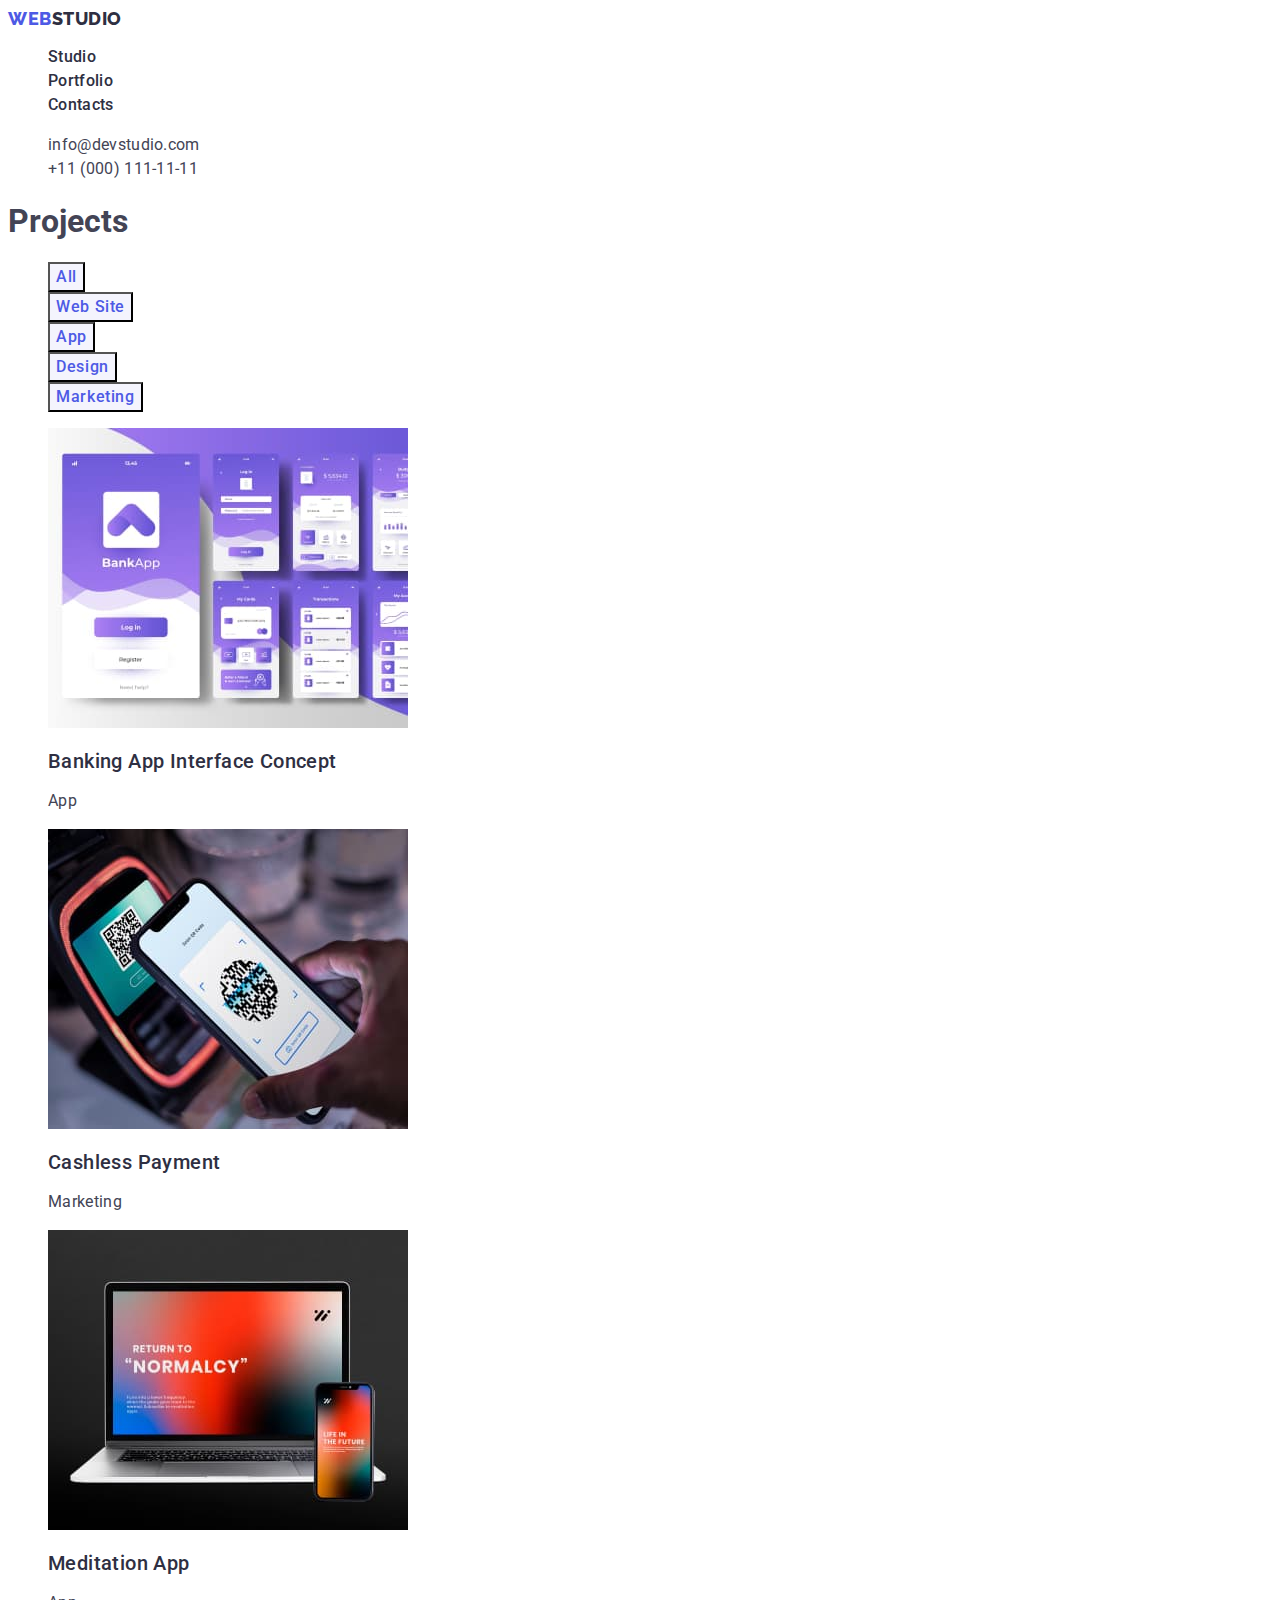
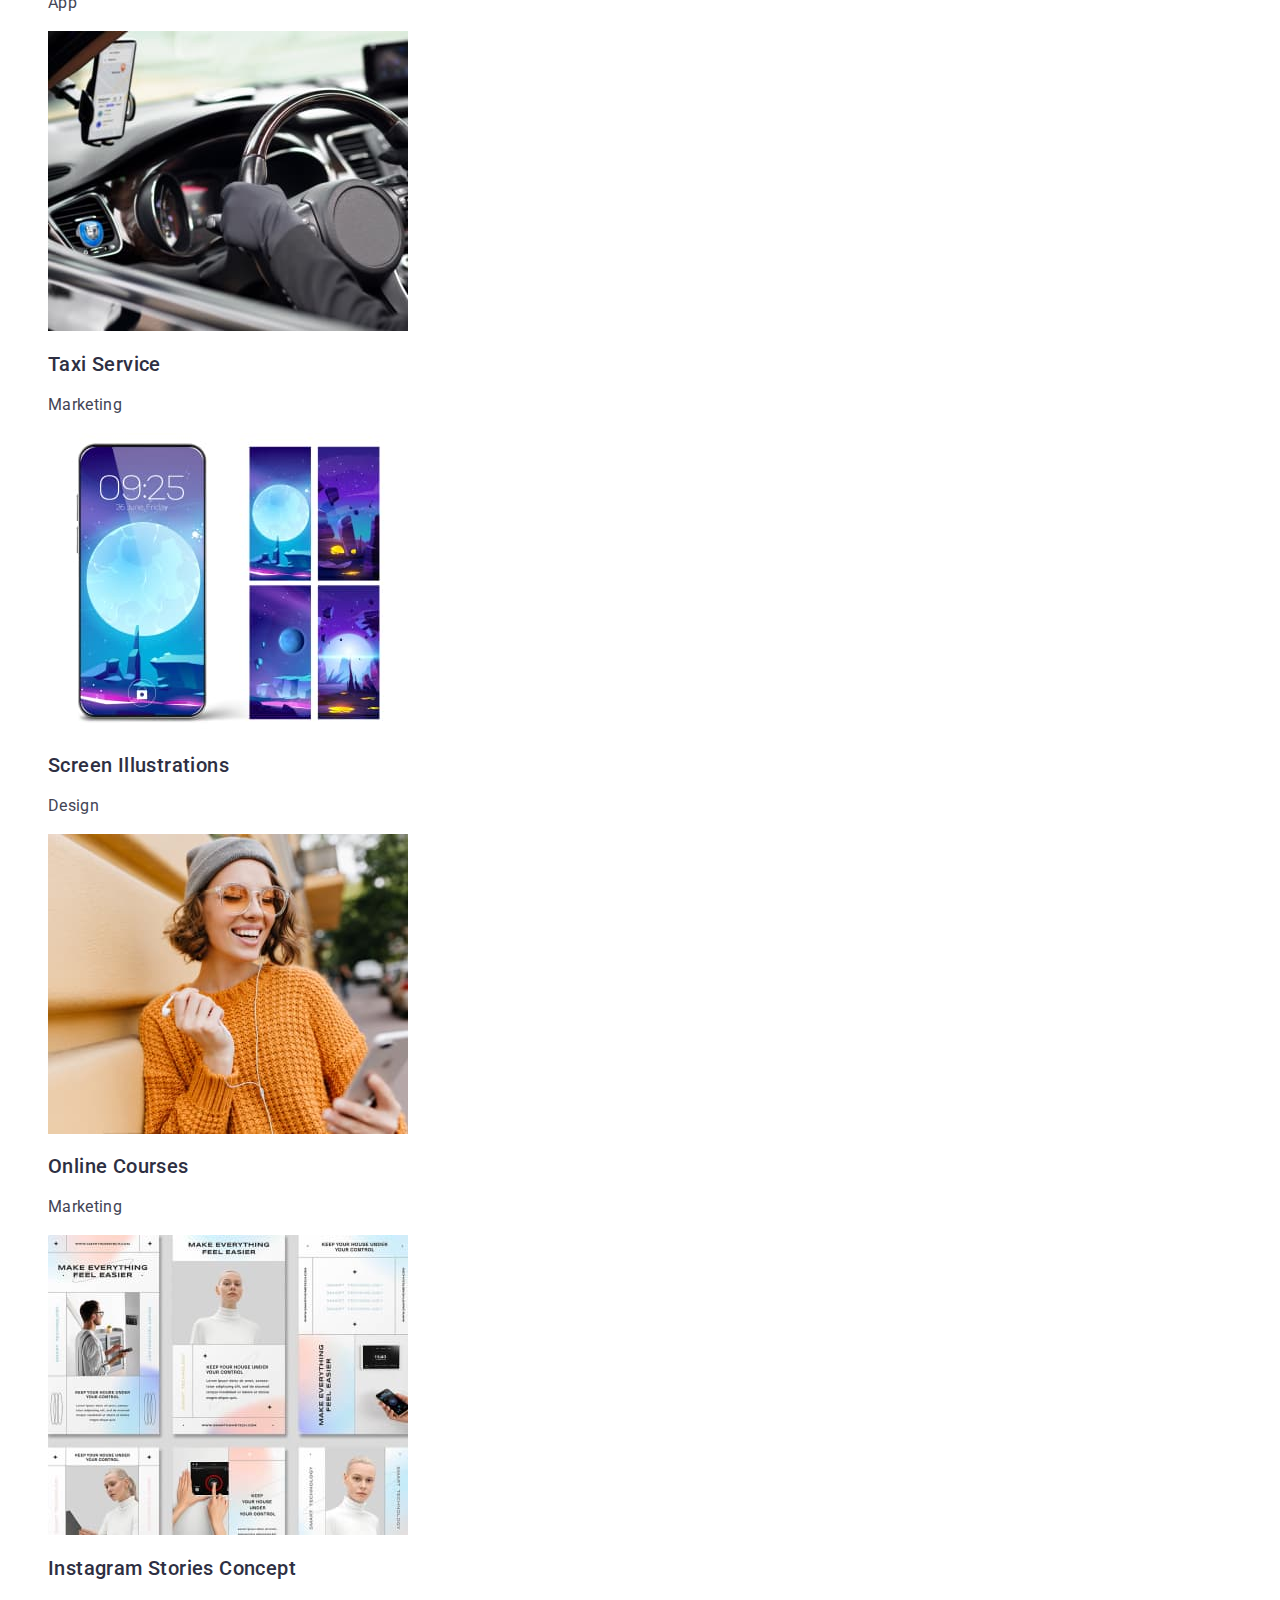
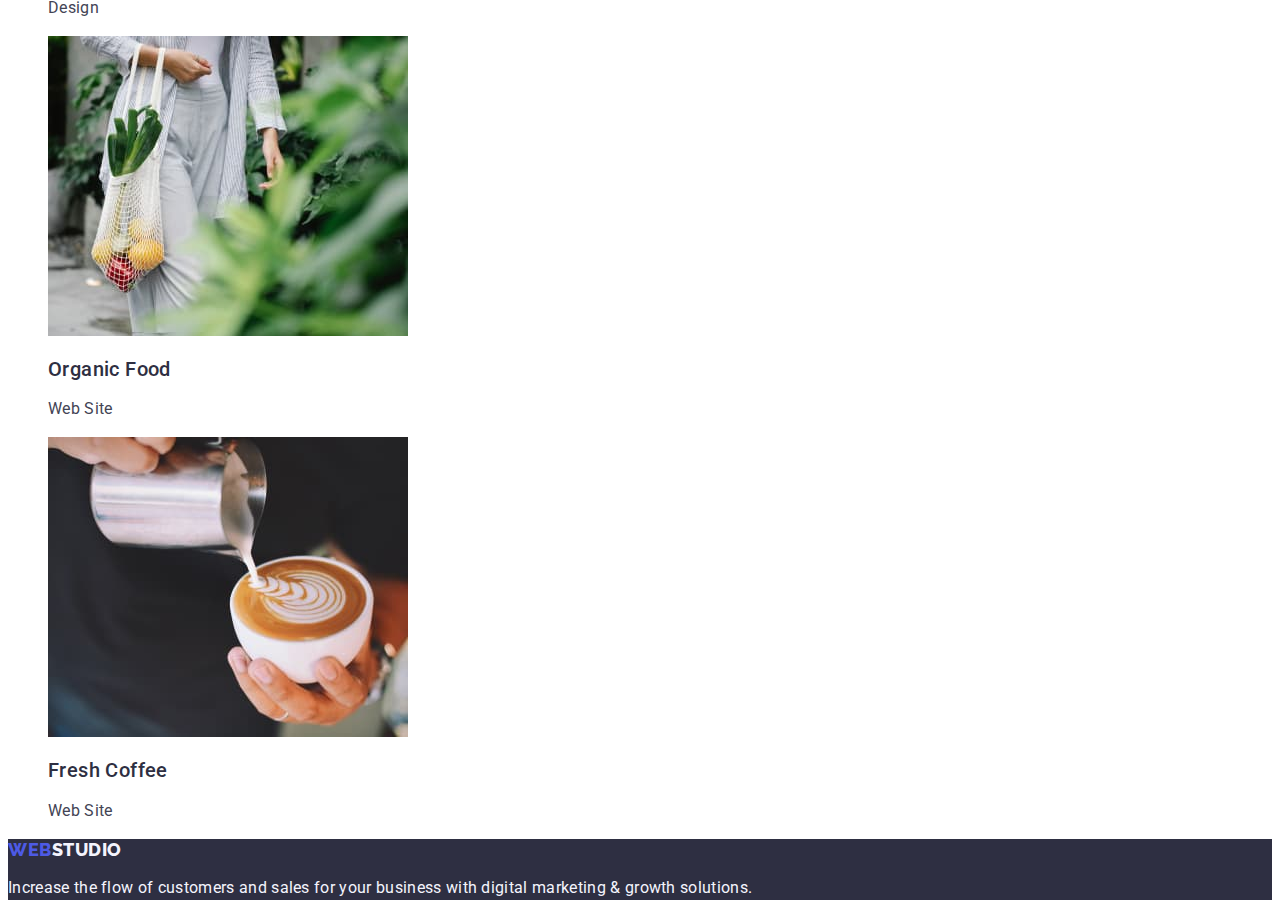
==== commit d8afe636: "fixed the mistakes" ====
--- a/portfolio.html
+++ b/portfolio.html
@@ -7,7 +7,7 @@
     <link rel="stylesheet" href="./css/styles.css">
     <link rel="preconnect" href="https://fonts.googleapis.com">
     <link rel="preconnect" href="https://fonts.gstatic.com" crossorigin>
-    <link href="https://fonts.googleapis.com/css2?family=Montserrat:wght@400;600&family=Raleway:wght@800&family=Roboto:wght@400;500;700&display=swap" rel="stylesheet">
+    <link href="https://fonts.googleapis.com/css2?family=Raleway:wght@800&family=Roboto:wght@400;500;700&display=swap" rel="stylesheet">
 <body>
     <!-- верхня частина сайту хедер -->
     <header class="head">
@@ -43,63 +43,63 @@
                 <li><button type="button" class="filters-button">Marketing</button></li>
             </ul>
             <ul class="list">
-                <li class="project-section">
+                <li>
                     <a href="" class="link">
                         <img src="./images/img-portfolio-1.jpg" alt="Banking App" width="360">
                         <h2 class="project-title">Banking App Interface Concept</h2>
                         <p class="project-taxt">App</p>
                     </a>
                 </li>
-                <li class="project-section">
+                <li>
                     <a href="" class="link">
                         <img src="./images/img-portfolio-2.jpg" alt="Cashless Payment" width="360">
                         <h2 class="project-title">Cashless Payment</h2>
                         <p class="project-taxt">Marketing</p>
                     </a>
                 </li>
-                <li class="project-section">
+                <li>
                     <a href="" class="link">
                         <img src="./images/img-portfolio-3.jpg" alt="Meditation App" width="360">
                         <h2 class="project-title">Meditation App</h2>
                         <p class="project-taxt">App</p>
                     </a>
                 </li>
-                <li class="project-section">
+                <li>
                     <a href="" class="link">
                         <img src="./images/img-portfolio-4.jpg" alt="Taxi Service" width="360">
                         <h2 class="project-title">Taxi Service</h2>
                         <p class="project-taxt">Marketing</p>
                     </a>
                 </li>
-                <li class="project-section">
+                <li>
                     <a href="" class="link">
                         <img src="./images/img-portfolio-5.jpg" alt="Screen Illustrations" width="360">
                         <h2 class="project-title">Screen Illustrations</h2>
                         <p class="project-taxt">Design</p>
                     </a>
                 </li>
-                <li class="project-section">
+                <li>
                    <a href="" class="link">
                         <img src="./images/img-portfolio-6.jpg" alt="Online Courses" width="360">
                         <h2 class="project-title">Online Courses</h2>
                         <p class="project-taxt">Marketing</p>
                    </a>
                 </li>
-                <li class="project-section">
+                <li>
                     <a href="" class="link">
                         <img src="./images/img-portfolio-7.jpg" alt="Instagram Stories Concept" width="360">
                         <h2 class="project-title">Instagram Stories Concept</h2>
                         <p class="project-taxt">Design</p>
                     </a>
                 </li>
-                <li class="project-section">
+                <li>
                     <a href="" class="link">
                         <img src="./images/img-portfolio-8.jpg" alt="Organic Food" width="360">
                         <h2 class="project-title">Organic Food</h2>
                         <p class="project-taxt">Web Site</p>
                     </a>
                 </li>
-                <li class="project-section">
+                <li>
                     <a href="" class="link">
                         <img src="./images/img-portfolio-9.jpg" alt="Fresh Coffee" width="360">
                         <h2 class="project-title">Fresh Coffee</h2>
--- a/css/styles.css
+++ b/css/styles.css
@@ -39,8 +39,6 @@
 
 .list-nav {
     color: var(--secondary-black-color);
-    font-family: 'Roboto', sans-serif;
-    font-style: normal;
     font-weight: 500;
     font-size: 16px;
     line-height: 1.5;
@@ -56,8 +54,6 @@
 }
 .contact-link {
     color: var(--primary-black-color);
-    font-family: 'Roboto', sans-serif;
-    font-style: normal;
     font-weight: 400;
     font-size: 16px;
     line-height: 1.5;
@@ -73,11 +69,10 @@
 }
 .hero-main {
     color: var(--primary-white-color);
-    font-family: 'Roboto', sans-serif;
-    font-style: normal;
     font-weight: 700;
     font-size: 56px;
     line-height: 1.07;
+    text-align: center;
     letter-spacing: 0.02em;
 }
 
@@ -99,69 +94,61 @@
 }
 
 
-
 .facts {
     color: var(--secondary-black-color);
-    font-family: 'Roboto', sans-serif;
-    font-style: normal;
-    font-weight: 700;
-    font-size: 36px;
-    line-height: 40px;
-    letter-spacing: 0.02em;
-    text-transform: capitalize;
-}
-.facts-title {
-    color: var(--secondary-black-color);
-    font-family: 'Roboto', sans-serif;
-    font-style: normal;
-    font-weight: 500;
-    font-size: 20px;
-    line-height: 24px;
-    letter-spacing: 0.02em;
-}
-.facts-taxt {
-    font-family: 'Roboto', sans-serif;
-    font-style: normal;
-    font-weight: 400;
-    font-size: 16px;
-    line-height: 24px;
-    letter-spacing: 0.02em;
-}
-.directions {
-    font-family: 'Roboto', sans-serif;
-    font-style: normal;
     font-weight: 700;
     font-size: 36px;
     line-height: 1.11;
+    text-align: center;
     letter-spacing: 0.02em;
     text-transform: capitalize;
-    color: var(--secondary-black-color);
-}
-.team {
-    font-family: 'Roboto', sans-serif;
-    font-style: normal;
+}
+.facts-title {
+    color: var(--secondary-black-color);
+    font-weight: 500;
+    font-size: 20px;
+    line-height: 1.2;
+    letter-spacing: 0.02em;
+}
+.facts-taxt {
+    font-weight: 400;
+    font-size: 16px;
+    line-height: 1.5;
+    letter-spacing: 0.02em;
+}
+.directions {
+    color: var(--secondary-black-color);
     font-weight: 700;
     font-size: 36px;
     line-height: 1.11;
+    text-align: center;
     letter-spacing: 0.02em;
     text-transform: capitalize;
-    color: var(--secondary-black-color);
+    
+}
+.team {
+    color: var(--secondary-black-color);
+    font-weight: 700;
+    font-size: 36px;
+    line-height: 1.11;
+    text-align: center;
+    letter-spacing: 0.02em;
+    text-transform: capitalize;
+    
 }
 .team-title {
     color: var(--secondary-black-color);
-    font-family: 'Roboto', sans-serif;
-    font-style: normal;
-    font-weight: 500;
-    font-size: 20px;
-    line-height: 24px;
+    font-weight: 500;
+    font-size: 20px;
+    line-height: 1.2;
+    text-align: center;
     letter-spacing: 0.02em;
 }
 .team-taxt {
-    font-family: 'Roboto', sans-serif;
-    font-style: normal;
-    font-weight: 400;
-    font-size: 16px;
-    line-height: 24px;
+    font-weight: 400;
+    font-size: 16px;
+    line-height: 1.5;
+    text-align: center;
     letter-spacing: 0.02em;
 }
 
@@ -177,8 +164,6 @@
 }
 .footer-taxt {
     color: var(--secondary-white-color);
-    font-family: 'Roboto', sans-serif;
-    font-style: normal;
     font-weight: 400;
     font-size: 16px;
     line-height: 1.5;
@@ -190,11 +175,9 @@
 
 
 .filters-title-hide {
-    font-family: 'Roboto', sans-serif;
-    font-style: normal;
-    font-weight: 500;
-    font-size: 20px;
-    line-height: 24px;
+    font-weight: 500;
+    font-size: 20px;
+    line-height: 1.2;
     letter-spacing: 0.02em;
     color: var(--secondary-black-color);
 }
@@ -202,13 +185,12 @@
 .filters-button {
     background: #F4F4FD;
     color: #4D5AE5;
-    border: 1px solid #E7E9FC;
-    border-radius: 4px;
     font-family: 'Roboto', sans-serif;
     font-style: normal;
     font-weight: 500;
     font-size: 16px;
     line-height: 1.5;
+    text-align: center;
     letter-spacing: 0.04em;
     cursor: pointer;
 }
@@ -222,8 +204,6 @@
 
 
 .project-title {
-    font-family: 'Roboto', sans-serif;
-    font-style: normal;
     font-weight: 500;
     font-size: 20px;
     line-height: 1.2;
@@ -232,8 +212,6 @@
 }
 .project-taxt {
     color: var(--primary-black-color);
-    font-family: 'Roboto', sans-serif;
-    font-style: normal;
     font-weight: 400;
     font-size: 16px;
     line-height: 1.5;
